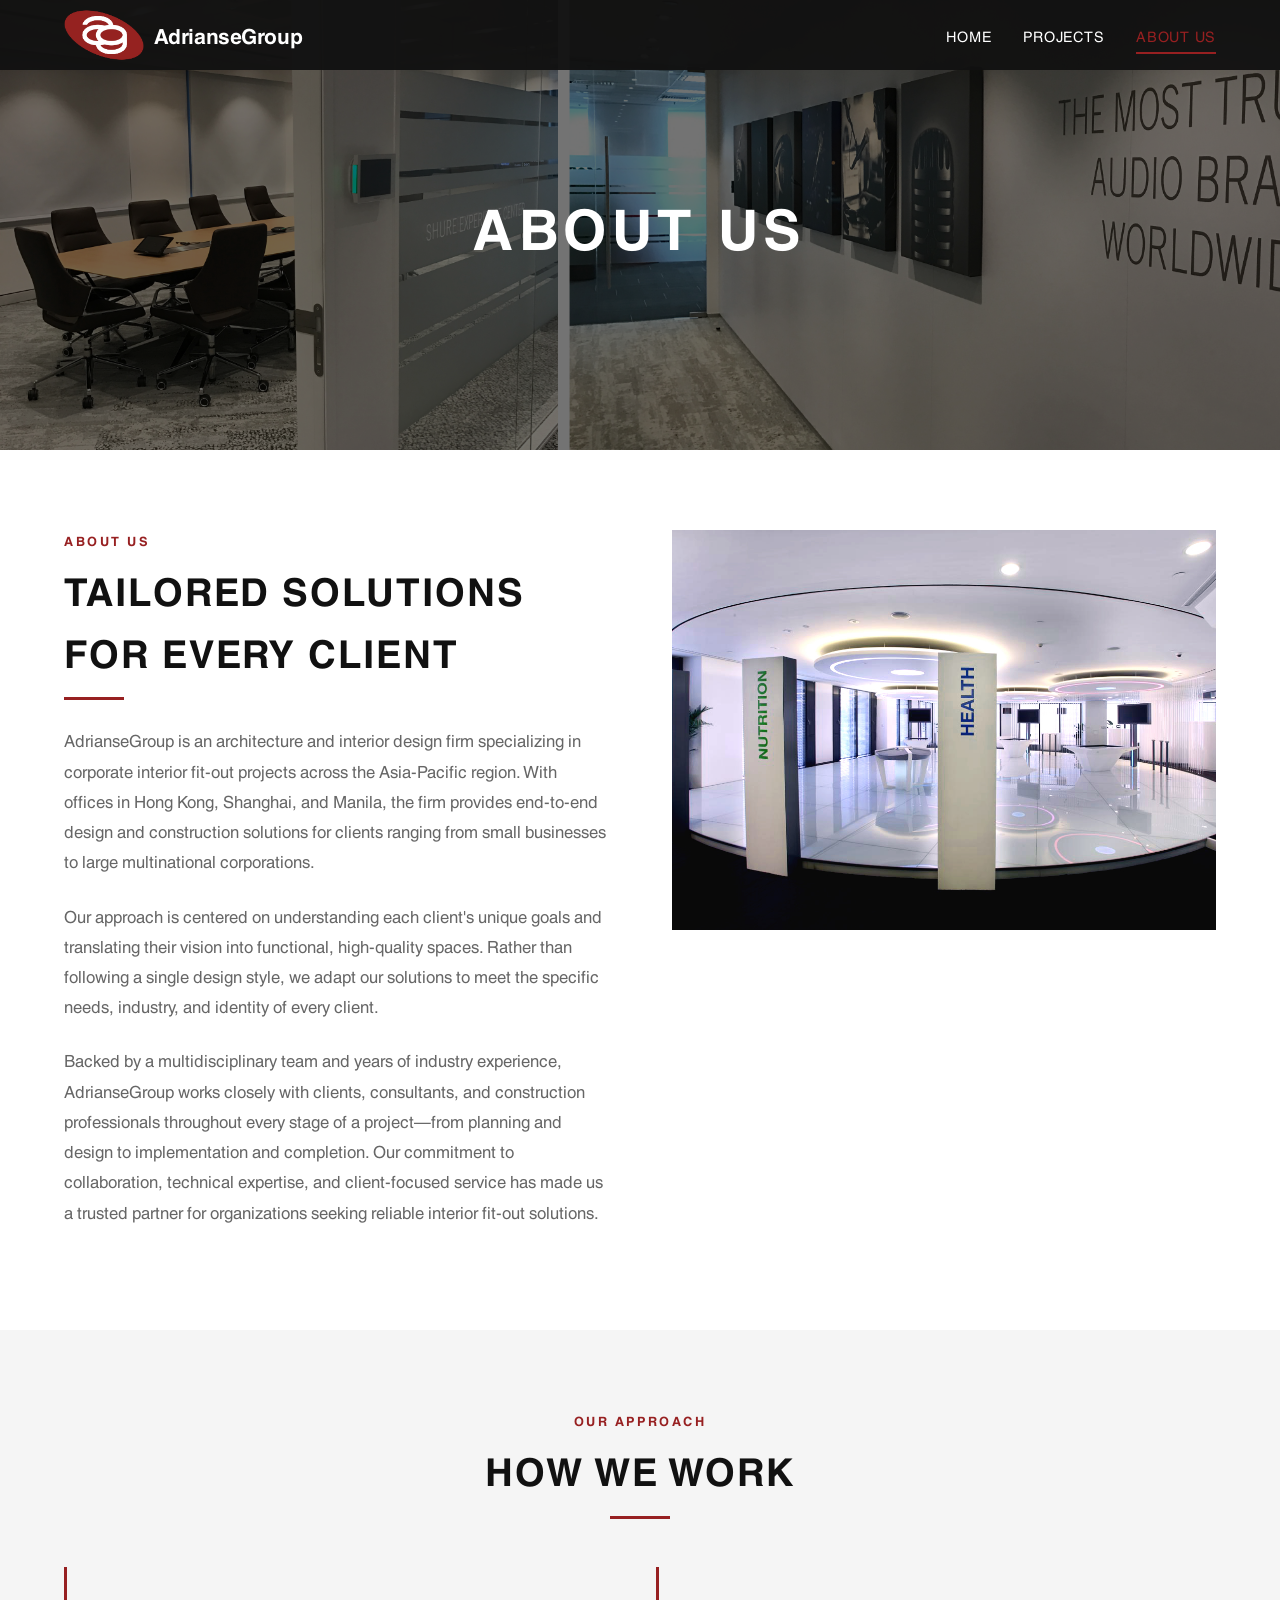
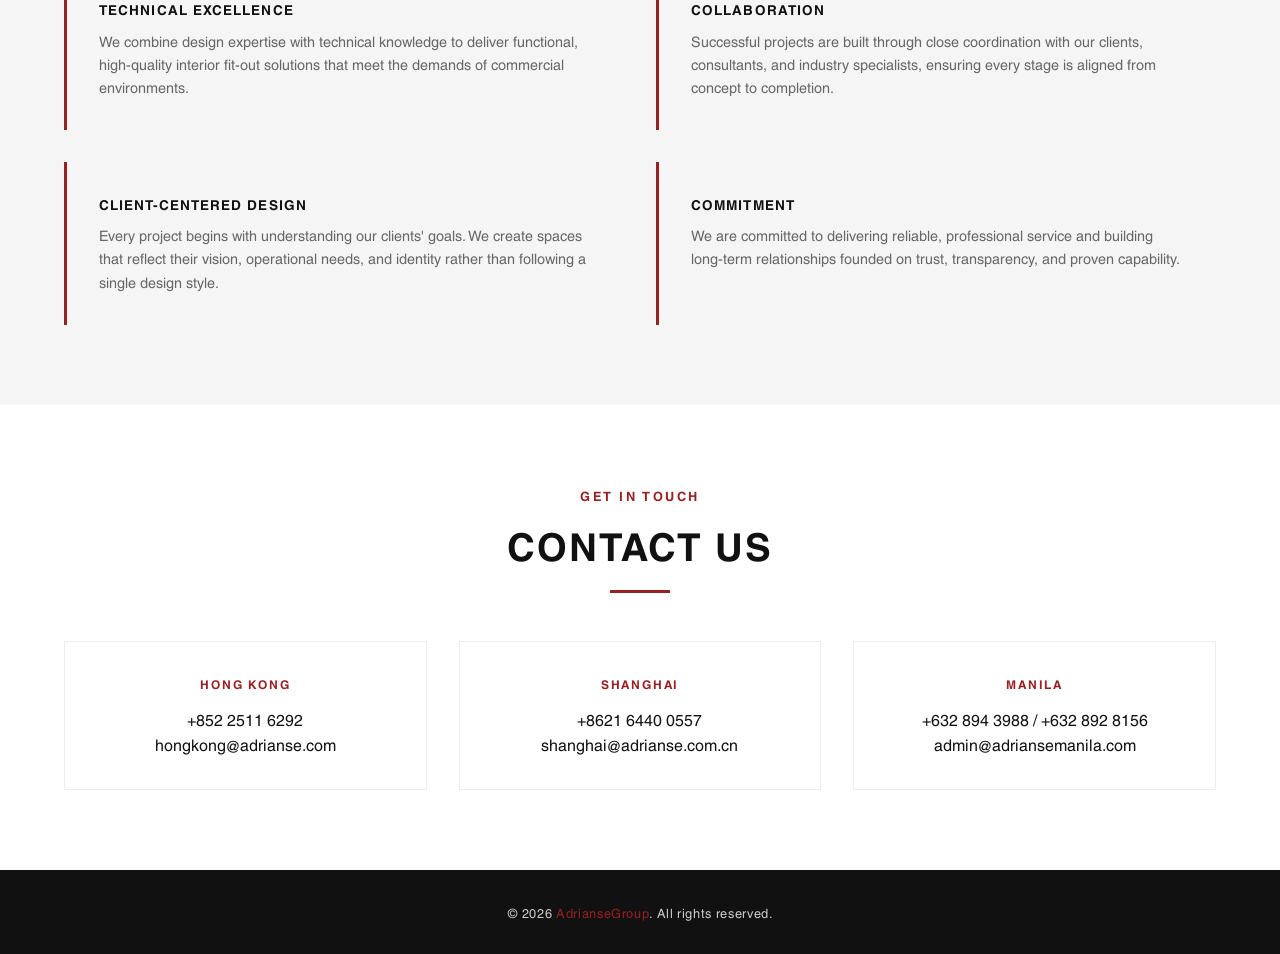
==== about.html @ fb138bbc "website redesign initial commit" ====
<!DOCTYPE html>
<html lang="en">

<head>
  <meta charset="UTF-8">
  <meta name="viewport" content="width=device-width, initial-scale=1.0">
  <meta name="description" content="About AdrianseGroup — learn about our philosophy, values, and how to get in touch.">
  <title>About Us | AdrianseGroup</title>
  <link rel="icon" type="image/x-icon" href="assets/icons/AdrianseLogo.ico">
  <link rel="stylesheet" href="assets/css/style.css">
</head>

<body>

  <!-- NAVBAR -->
  <nav class="navbar" role="navigation" aria-label="Main navigation">
    <div class="container">
      <a href="index.html" class="navbar__logo" aria-label="AdrianseGroup Home">
        <img src="assets/images/AdrianseLogo.png" alt="AdrianseGroup logo">
        <span class="navbar__brand">AdrianseGroup</span>
      </a>
      <button class="navbar__toggle" aria-label="Toggle navigation" aria-expanded="false">
        <span></span>
        <span></span>
        <span></span>
      </button>
      <ul class="navbar__links">
        <li><a href="index.html">Home</a></li>
        <li><a href="projects.html">Projects</a></li>
        <li><a href="about.html" class="active">About Us</a></li>
      </ul>
    </div>
  </nav>

  <!-- HERO -->
  <header class="hero hero--page">
    <div class="hero__bg" style="background-image: url('assets/images/projects/Shure Asia, Hong Kong/Shu-03.jpg');"
      role="img" aria-label="About AdrianseGroup"></div>
    <div class="hero__content">
      <h1 class="hero__page-title">About Us</h1>
    </div>
  </header>

  <!-- ABOUT -->
  <section class="section">
    <div class="container">
      <div class="about-content">
        <div class="about-text">
          <span class="section__label">About Us</span>
          <h2 class="section__title">Tailored Solutions for Every Client</h2>
          <div class="section__divider" style="margin: 1rem 0 0;"></div>
          <p style="margin-top: 1.5rem;">
            AdrianseGroup is an architecture and interior design firm specializing in corporate interior fit-out
            projects across the Asia-Pacific region. With offices in Hong Kong, Shanghai, and Manila, the firm provides
            end-to-end design and construction solutions for clients ranging from small businesses to large
            multinational corporations.
          </p>
          <p>
            Our approach is centered on understanding each client's unique goals and translating their vision into
            functional, high-quality spaces. Rather than following a single design style, we adapt our solutions to meet
            the specific needs, industry, and identity of every client.
          </p>
          <p>
            Backed by a multidisciplinary team and years of industry experience, AdrianseGroup works closely with
            clients, consultants, and construction professionals throughout every stage of a project—from planning and
            design to implementation and completion. Our commitment to collaboration, technical expertise, and
            client-focused service has made us a trusted partner for organizations seeking reliable interior fit-out
            solutions.
          </p>
        </div>
        <div>
          <img class="intro__image" src="assets/images/projects/Bayer China, Beijing/bay-03.jpg"
            alt="Bayer China Beijing office by AdrianseGroup">
        </div>
      </div>
    </div>
  </section>

  <!-- VALUES -->
  <section class="section section--grey">
    <div class="container">
      <div class="section__header">
        <span class="section__label">Our Approach</span>
        <h2 class="section__title">How We Work</h2>
        <div class="section__divider"></div>
      </div>
      <div class="about-values">
        <div class="about-value">
          <div class="about-value__title">Technical Excellence</div>
          <p class="about-value__text">
            We combine design expertise with technical knowledge to deliver functional, high-quality interior fit-out
            solutions that meet the demands of commercial environments.
          </p>
        </div>
        <div class="about-value">
          <div class="about-value__title">Collaboration</div>
          <p class="about-value__text">
            Successful projects are built through close coordination with our clients, consultants, and industry
            specialists, ensuring every stage is aligned from concept to completion.
          </p>
        </div>
        <div class="about-value">
          <div class="about-value__title">Client-Centered Design</div>
          <p class="about-value__text">
            Every project begins with understanding our clients' goals. We create spaces that reflect their vision,
            operational needs, and identity rather than following a single design style.
          </p>
        </div>
        <div class="about-value">
          <div class="about-value__title">Commitment</div>
          <p class="about-value__text">
            We are committed to delivering reliable, professional service and building long-term relationships founded
            on trust, transparency, and proven capability.
          </p>
        </div>
      </div>
    </div>
  </section>

  <!-- CONTACT -->
  <section class="section">
    <div class="container">
      <div class="section__header">
        <span class="section__label">Get In Touch</span>
        <h2 class="section__title">Contact Us</h2>
        <div class="section__divider"></div>
      </div>
      <div class="contact-block">
        <div class="contact-item">
          <span class="contact-item__label">Hong Kong</span>
          <p class="contact-item__value">
            <a href="tel:+85225116292">+852 2511 6292</a><br>
            <a href="mailto:hongkong@adrianse.com">hongkong@adrianse.com</a>
          </p>
        </div>
        <div class="contact-item">
          <span class="contact-item__label">Shanghai</span>
          <p class="contact-item__value">
            <a href="tel:+862164400557">+8621 6440 0557</a><br>
            <a href="mailto:shanghai@adrianse.com.cn">shanghai@adrianse.com.cn</a>
          </p>
        </div>
        <div class="contact-item">
          <span class="contact-item__label">Manila</span>
          <p class="contact-item__value">
            <a href="tel:+6328943988">+632 894 3988</a> / <a href="tel:+6328928156">+632 892 8156</a><br>
            <a href="mailto:admin@adriansemanila.com">admin@adriansemanila.com</a>
          </p>
        </div>
      </div>
    </div>
  </section>

  <!-- FOOTER -->
  <footer class="footer">
    <div class="container">
      <p>&copy; 2026 <span>AdrianseGroup</span>. All rights reserved.</p>
    </div>
  </footer>

</body>

</html>
---- assets/css/style.css ----
/* ===== FONT-FACE ===== */
@font-face {
  font-family: "Helvetica World";
  src: url("../fonts/Helvetica-World-Regular.otf") format("opentype");
  font-weight: 400;
  font-style: normal;
  font-display: swap;
}

@font-face {
  font-family: "Helvetica World";
  src: url("../fonts/Helvetica-World-Bold.otf") format("opentype");
  font-weight: 700;
  font-style: normal;
  font-display: swap;
}

@font-face {
  font-family: "Helvetica World";
  src: url("../fonts/Helvetica-World-Italic.otf") format("opentype");
  font-weight: 400;
  font-style: italic;
  font-display: swap;
}

/* ===== RESET & BASE ===== */
*,
*::before,
*::after {
  margin: 0;
  padding: 0;
  box-sizing: border-box;
}

html {
  scroll-behavior: smooth;
}

body {
  font-family: "Helvetica World", "Helvetica Neue", Arial, sans-serif;
  color: #333;
  background: #fff;
  line-height: 1.6;
}

a {
  text-decoration: none;
  color: inherit;
}

ul {
  list-style: none;
}

img {
  display: block;
  max-width: 100%;
  height: auto;
}

/* ===== VARIABLES ===== */
:root {
  --accent: #972021;
  --dark: #111;
  --grey-dark: #333;
  --grey-mid: #666;
  --grey-light: #ccc;
  --bg-light: #f5f5f5;
  --white: #fff;
  --max-width: 1200px;
  --nav-height: 70px;
}

/* ===== UTILITY ===== */
.container {
  width: 90%;
  max-width: var(--max-width);
  margin: 0 auto;
}

.hidden {
  display: none !important;
}

.sr-only {
  position: absolute;
  width: 1px;
  height: 1px;
  padding: 0;
  margin: -1px;
  overflow: hidden;
  clip: rect(0, 0, 0, 0);
  border: 0;
}

/* ===== NAVBAR ===== */
.navbar {
  position: fixed;
  top: 0;
  left: 0;
  width: 100%;
  height: var(--nav-height);
  background: rgba(17, 17, 17, 0.95);
  z-index: 1000;
  display: flex;
  align-items: center;
}

.navbar .container {
  display: flex;
  align-items: center;
  justify-content: space-between;
  width: 90%;
  max-width: var(--max-width);
  margin: 0 auto;
}

.navbar__logo {
  display: flex;
  align-items: center;
  gap: 0.6rem;
}

.navbar__logo img {
  height: 80px;
  width: auto;
}

.navbar__brand {
  font-family: "Helvetica World", "Helvetica Neue", Arial, sans-serif;
  font-weight: 700;
  font-size: 1.3rem;
  color: var(--white);
  letter-spacing: -0.02em;
  white-space: nowrap;
}

.navbar__links {
  display: flex;
  gap: 2rem;
}

.navbar__links a {
  color: var(--white);
  font-size: 0.9rem;
  font-weight: 500;
  letter-spacing: 0.05em;
  text-transform: uppercase;
  padding: 0.5rem 0;
  position: relative;
  transition: color 0.3s;
}

.navbar__links a::after {
  content: "";
  position: absolute;
  bottom: 0;
  left: 0;
  width: 0;
  height: 2px;
  background: var(--accent);
  transition: width 0.3s;
}

.navbar__links a:hover,
.navbar__links a.active {
  color: var(--accent);
}

.navbar__links a:hover::after,
.navbar__links a.active::after {
  width: 100%;
}

/* Mobile menu toggle */
.navbar__toggle {
  display: none;
  flex-direction: column;
  gap: 5px;
  background: none;
  border: none;
  cursor: pointer;
  padding: 4px;
}

.navbar__toggle span {
  display: block;
  width: 24px;
  height: 2px;
  background: var(--white);
  transition: transform 0.3s, opacity 0.3s;
}

/* ===== HERO ===== */
.hero {
  position: relative;
  height: 100vh;
  min-height: 500px;
  display: flex;
  align-items: center;
  justify-content: center;
  text-align: center;
  color: var(--white);
  overflow: hidden;
}

.hero--page {
  height: 50vh;
  min-height: 350px;
}

.hero__slideshow {
  position: absolute;
  inset: 0;
}

.hero__slide {
  position: absolute;
  inset: 0;
  background-size: cover;
  background-position: center;
  background-repeat: no-repeat;
  opacity: 0;
  transition: opacity 1.2s ease-in-out;
}

.hero__slide.active {
  opacity: 1;
}

.hero__slide::after {
  content: "";
  position: absolute;
  inset: 0;
  background: rgba(0, 0, 0, 0.55);
}

.hero__bg {
  position: absolute;
  inset: 0;
  background-size: cover;
  background-position: center;
  background-repeat: no-repeat;
}

.hero__bg::after {
  content: "";
  position: absolute;
  inset: 0;
  background: rgba(0, 0, 0, 0.55);
}

.hero__content {
  position: relative;
  z-index: 1;
  padding: 0 1rem;
}

.hero__title {
  font-size: clamp(2.5rem, 6vw, 5rem);
  font-weight: 700;
  color: var(--white);
  letter-spacing: -0.02em;
  line-height: 1.1;
  margin-bottom: 1rem;
}

.hero__subtitle {
  font-size: clamp(1rem, 2vw, 1.4rem);
  font-weight: 300;
  letter-spacing: 0.15em;
  text-transform: uppercase;
  color: var(--grey-light);
}

.hero__subtitle span {
  color: var(--white);
  font-weight: 500;
}

.hero__page-title {
  font-size: clamp(2rem, 5vw, 3.5rem);
  font-weight: 800;
  text-transform: uppercase;
  letter-spacing: 0.1em;
}

/* ===== BUTTONS ===== */
.btn {
  display: inline-block;
  padding: 0.85rem 2.5rem;
  font-size: 0.85rem;
  font-weight: 600;
  text-transform: uppercase;
  letter-spacing: 0.1em;
  border: 2px solid var(--accent);
  background: var(--accent);
  color: var(--white);
  cursor: pointer;
  transition: background 0.3s, color 0.3s;
}

.btn:hover {
  background: transparent;
  color: var(--accent);
}

.btn--outline {
  background: transparent;
  color: var(--accent);
}

.btn--outline:hover {
  background: var(--accent);
  color: var(--white);
}

/* ===== SECTIONS ===== */
.section {
  padding: 5rem 0;
}

.section--grey {
  background: var(--bg-light);
}

.section__header {
  text-align: center;
  margin-bottom: 3rem;
}

.section__label {
  display: block;
  font-size: 0.8rem;
  font-weight: 600;
  text-transform: uppercase;
  letter-spacing: 0.2em;
  color: var(--accent);
  margin-bottom: 0.5rem;
}

.section__title {
  font-size: clamp(1.8rem, 3vw, 2.5rem);
  font-weight: 700;
  color: var(--dark);
  text-transform: uppercase;
  letter-spacing: 0.05em;
}

.section__divider {
  width: 60px;
  height: 3px;
  background: var(--accent);
  margin: 1rem auto 0;
}

/* ===== INTRO (HOME) ===== */
.intro {
  display: grid;
  grid-template-columns: 1fr 1fr;
  gap: 4rem;
  align-items: center;
}

.intro__text p {
  font-size: 1.05rem;
  line-height: 1.8;
  color: var(--grey-mid);
  margin-bottom: 1.5rem;
}

.intro__image {
  width: 100%;
  height: 400px;
  object-fit: cover;
}

/* ===== FEATURED PROJECTS (HOME) ===== */
.featured-grid {
  display: grid;
  grid-template-columns: repeat(3, 1fr);
  gap: 1.5rem;
}

.featured-card {
  position: relative;
  overflow: hidden;
  aspect-ratio: 4 / 3;
}

.featured-card__img {
  width: 100%;
  height: 100%;
  object-fit: cover;
  transition: transform 0.5s;
}

.featured-card:hover .featured-card__img {
  transform: scale(1.05);
}

.featured-card__overlay {
  position: absolute;
  inset: 0;
  background: rgba(0, 0, 0, 0.5);
  display: flex;
  flex-direction: column;
  align-items: center;
  justify-content: center;
  opacity: 0;
  transition: opacity 0.4s;
}

.featured-card:hover .featured-card__overlay {
  opacity: 1;
}

.featured-card__name {
  color: var(--white);
  font-size: 1.1rem;
  font-weight: 700;
  text-transform: uppercase;
  letter-spacing: 0.08em;
  margin-bottom: 0.3rem;
}

.featured-card__location {
  color: var(--grey-light);
  font-size: 0.8rem;
  text-transform: uppercase;
  letter-spacing: 0.12em;
}

/* ===== FILTER BAR ===== */
.filter-bar {
  display: flex;
  justify-content: center;
  gap: 0.5rem;
  flex-wrap: wrap;
  margin-bottom: 3rem;
}

.filter-btn {
  padding: 0.6rem 1.5rem;
  font-size: 0.8rem;
  font-weight: 600;
  text-transform: uppercase;
  letter-spacing: 0.1em;
  border: 2px solid var(--grey-light);
  background: transparent;
  color: var(--grey-mid);
  cursor: pointer;
  transition: all 0.3s;
}

.filter-btn:hover,
.filter-btn.active {
  border-color: var(--accent);
  background: var(--accent);
  color: var(--white);
}

/* ===== PROJECT GRID ===== */
.project-grid {
  display: grid;
  grid-template-columns: repeat(auto-fill, minmax(300px, 1fr));
  gap: 1.5rem;
}

.project-card {
  position: relative;
  overflow: hidden;
  aspect-ratio: 4 / 3;
  cursor: pointer;
}

.project-card__img {
  width: 100%;
  height: 100%;
  object-fit: cover;
  transition: transform 0.5s;
}

.project-card:hover .project-card__img {
  transform: scale(1.05);
}

.project-card__info {
  position: absolute;
  bottom: 0;
  left: 0;
  right: 0;
  padding: 1.5rem;
  background: linear-gradient(transparent, rgba(0, 0, 0, 0.8));
  color: var(--white);
}

.project-card__name {
  font-size: 1rem;
  font-weight: 700;
  text-transform: uppercase;
  letter-spacing: 0.05em;
}

.project-card__location {
  font-size: 0.75rem;
  color: var(--grey-light);
  text-transform: uppercase;
  letter-spacing: 0.12em;
  margin-top: 0.2rem;
}

/* ===== LIGHTBOX ===== */
.lightbox {
  position: fixed;
  inset: 0;
  background: rgba(0, 0, 0, 0.95);
  z-index: 2000;
  display: flex;
  align-items: center;
  justify-content: center;
  opacity: 0;
  visibility: hidden;
  transition: opacity 0.3s, visibility 0.3s;
}

.lightbox.active {
  opacity: 1;
  visibility: visible;
}

.lightbox__close {
  position: absolute;
  top: 1.5rem;
  right: 1.5rem;
  width: 40px;
  height: 40px;
  background: none;
  border: none;
  cursor: pointer;
  z-index: 10;
  display: flex;
  align-items: center;
  justify-content: center;
}

.lightbox__close::before,
.lightbox__close::after {
  content: "";
  position: absolute;
  width: 28px;
  height: 2px;
  background: var(--white);
}

.lightbox__close::before {
  transform: rotate(45deg);
}

.lightbox__close::after {
  transform: rotate(-45deg);
}

.lightbox__counter {
  position: absolute;
  top: 1.5rem;
  left: 1.5rem;
  color: var(--grey-light);
  font-size: 0.85rem;
  font-weight: 500;
  letter-spacing: 0.1em;
  z-index: 10;
}

.lightbox__caption {
  position: absolute;
  bottom: 1.5rem;
  left: 50%;
  transform: translateX(-50%);
  color: var(--white);
  font-size: 0.9rem;
  font-weight: 600;
  text-transform: uppercase;
  letter-spacing: 0.1em;
  text-align: center;
  z-index: 10;
  white-space: nowrap;
}

.lightbox__img {
  max-width: 85vw;
  max-height: 85vh;
  object-fit: contain;
  transition: opacity 0.3s;
}

.lightbox__nav {
  position: absolute;
  top: 50%;
  transform: translateY(-50%);
  width: 50px;
  height: 50px;
  background: rgba(255, 255, 255, 0.1);
  border: 1px solid rgba(255, 255, 255, 0.2);
  border-radius: 50%;
  cursor: pointer;
  display: flex;
  align-items: center;
  justify-content: center;
  transition: background 0.3s;
  z-index: 10;
}

.lightbox__nav:hover {
  background: rgba(255, 255, 255, 0.2);
}

.lightbox__nav--prev {
  left: 1.5rem;
}

.lightbox__nav--next {
  right: 1.5rem;
}

.lightbox__nav::after {
  content: "";
  width: 12px;
  height: 12px;
  border-top: 2px solid var(--white);
  border-right: 2px solid var(--white);
}

.lightbox__nav--prev::after {
  transform: rotate(-135deg);
}

.lightbox__nav--next::after {
  transform: rotate(45deg);
}

/* ===== ABOUT PAGE ===== */
.about-content {
  display: grid;
  grid-template-columns: 1fr 1fr;
  gap: 4rem;
  align-items: start;
}

.about-text p {
  font-size: 1.05rem;
  line-height: 1.8;
  color: var(--grey-mid);
  margin-bottom: 1.5rem;
}

.about-text h3 {
  font-size: 1.2rem;
  font-weight: 700;
  color: var(--dark);
  text-transform: uppercase;
  letter-spacing: 0.05em;
  margin-bottom: 0.75rem;
}

.about-values {
  display: grid;
  grid-template-columns: 1fr 1fr;
  gap: 2rem;
}

.about-value {
  padding: 2rem;
  background: var(--bg-light);
  border-left: 3px solid var(--accent);
}

.about-value__title {
  font-size: 0.85rem;
  font-weight: 700;
  text-transform: uppercase;
  letter-spacing: 0.08em;
  color: var(--dark);
  margin-bottom: 0.5rem;
}

.about-value__text {
  font-size: 0.9rem;
  color: var(--grey-mid);
  line-height: 1.6;
}

/* ===== CONTACT ===== */
.contact-block {
  display: grid;
  grid-template-columns: repeat(3, 1fr);
  gap: 2rem;
  margin-top: 3rem;
}

.contact-item {
  text-align: center;
  padding: 2rem;
  border: 1px solid #eee;
}

.contact-item__label {
  display: block;
  font-size: 0.75rem;
  font-weight: 600;
  text-transform: uppercase;
  letter-spacing: 0.15em;
  color: var(--accent);
  margin-bottom: 0.75rem;
}

.contact-item__value {
  font-size: 1rem;
  color: var(--dark);
  font-weight: 500;
}

.contact-item__value a {
  color: var(--dark);
  transition: color 0.3s;
}

.contact-item__value a:hover {
  color: var(--accent);
}

/* ===== FOOTER ===== */
.footer {
  background: var(--dark);
  color: var(--grey-light);
  padding: 2rem 0;
  text-align: center;
}

.footer p {
  font-size: 0.8rem;
  letter-spacing: 0.05em;
}

.footer span {
  color: var(--accent);
}

/* ===== RESPONSIVE: TABLET ===== */
@media (max-width: 1024px) {
  .intro {
    grid-template-columns: 1fr;
    gap: 2rem;
  }

  .featured-grid {
    grid-template-columns: repeat(2, 1fr);
  }

  .about-content {
    grid-template-columns: 1fr;
    gap: 2rem;
  }

  .contact-block {
    grid-template-columns: 1fr;
  }
}

/* ===== RESPONSIVE: MOBILE ===== */
@media (max-width: 768px) {
  .navbar__toggle {
    display: flex;
  }

  .navbar__links {
    position: absolute;
    top: var(--nav-height);
    left: 0;
    width: 100%;
    flex-direction: column;
    background: rgba(17, 17, 17, 0.98);
    padding: 1rem 0;
    gap: 0;
    max-height: 0;
    overflow: hidden;
    transition: max-height 0.4s;
  }

  .navbar__links.open {
    max-height: 300px;
  }

  .navbar__links a {
    display: block;
    padding: 0.9rem 1.5rem;
    border-bottom: 1px solid rgba(255, 255, 255, 0.05);
  }

  .featured-grid {
    grid-template-columns: 1fr;
  }

  .project-grid {
    grid-template-columns: 1fr;
  }

  .about-values {
    grid-template-columns: 1fr;
  }

  .hero--page {
    height: 40vh;
    min-height: 280px;
  }

  .lightbox__nav {
    width: 40px;
    height: 40px;
  }

  .lightbox__nav--prev {
    left: 0.75rem;
  }

  .lightbox__nav--next {
    right: 0.75rem;
  }
}
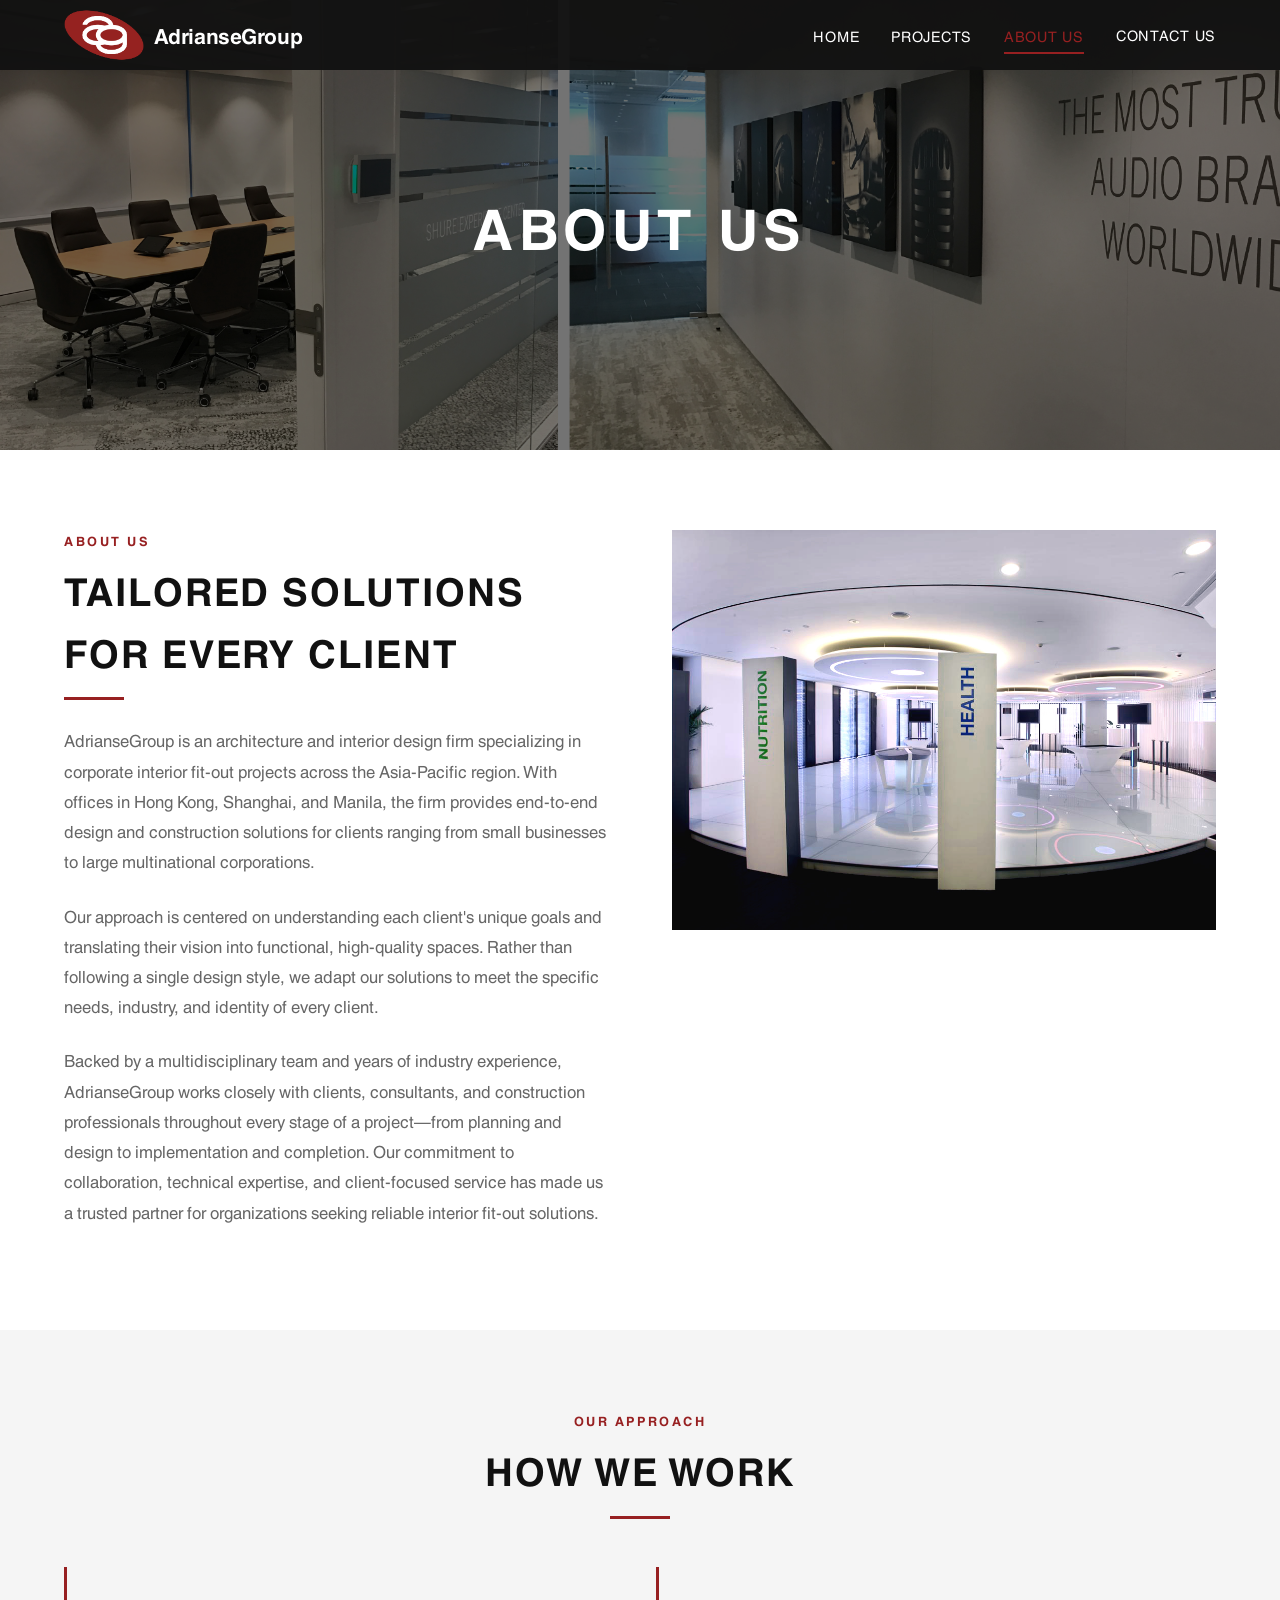
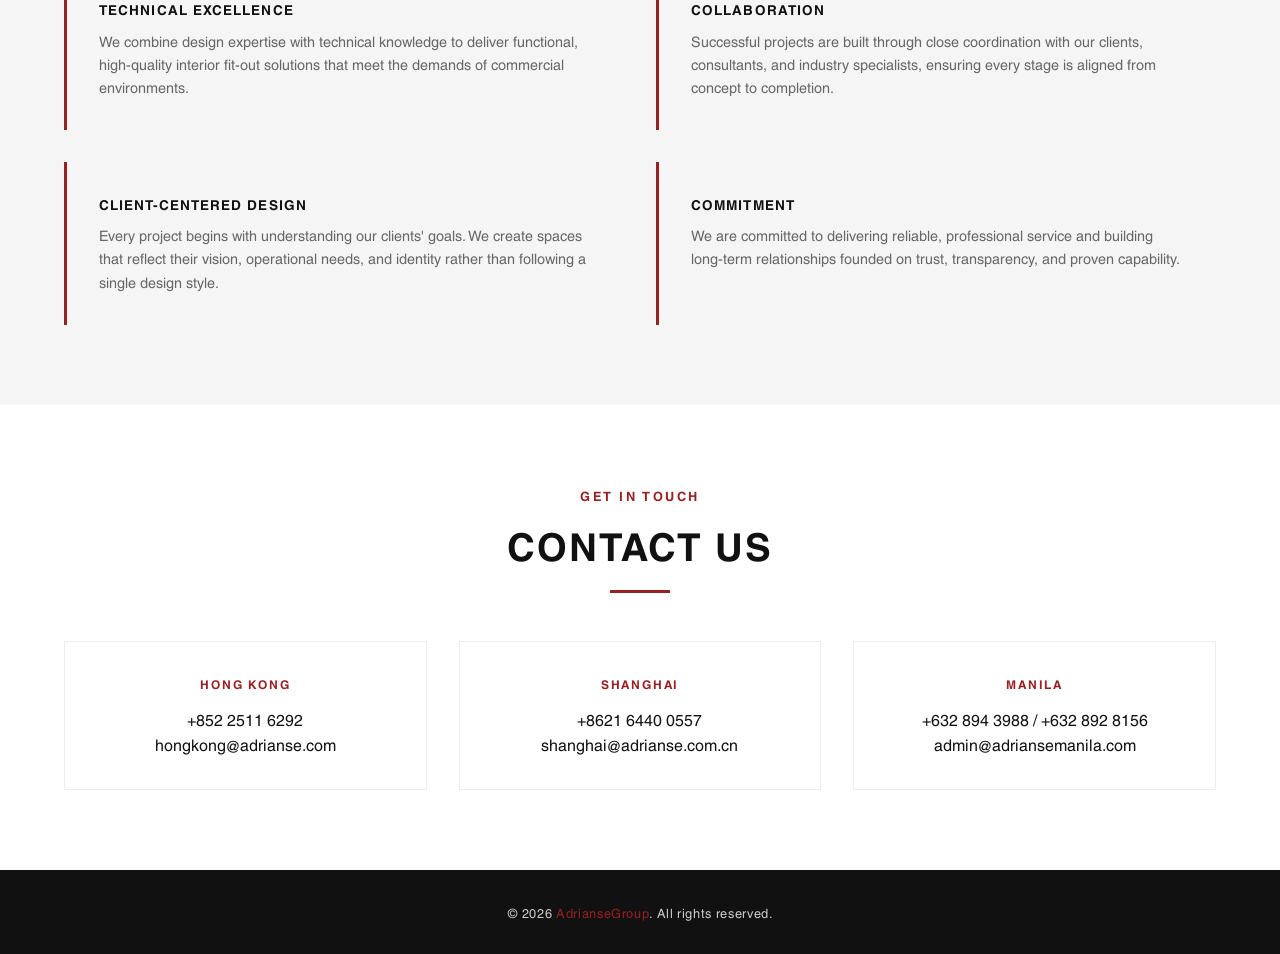
==== commit 27521b49: "more accessible contact information" ====
--- a/about.html
+++ b/about.html
@@ -28,9 +28,29 @@
         <li><a href="index.html">Home</a></li>
         <li><a href="projects.html">Projects</a></li>
         <li><a href="about.html" class="active">About Us</a></li>
+        <li class="navbar__dropdown">
+          <button class="navbar__dropdown-toggle">Contact Us</button>
+          <ul class="navbar__dropdown-menu">
+            <li><button data-branch="hongkong">Hong Kong</button></li>
+            <li><button data-branch="shanghai">Shanghai</button></li>
+            <li><button data-branch="manila">Manila</button></li>
+          </ul>
+        </li>
       </ul>
     </div>
   </nav>
+
+  <!-- CONTACT OVERLAY -->
+  <div class="contact-overlay" aria-hidden="true">
+    <div class="contact-overlay__card">
+      <button class="contact-overlay__close" aria-label="Close"></button>
+      <span class="contact-overlay__branch"></span>
+      <div class="contact-overlay__info">
+        <p class="contact-overlay__phone"></p>
+        <p class="contact-overlay__email"></p>
+      </div>
+    </div>
+  </div>
 
   <!-- HERO -->
   <header class="hero hero--page">
@@ -158,6 +178,7 @@
     </div>
   </footer>
 
+  <script src="assets/js/main.js"></script>
 </body>
 
 </html>
--- a/assets/css/style.css
+++ b/assets/css/style.css
@@ -137,6 +137,7 @@
 
 .navbar__links {
   display: flex;
+  align-items: center;
   gap: 2rem;
 }
 
@@ -189,6 +190,195 @@
   height: 2px;
   background: var(--white);
   transition: transform 0.3s, opacity 0.3s;
+}
+
+/* ===== NAVBAR DROPDOWN ===== */
+.navbar__dropdown {
+  position: relative;
+  list-style: none;
+  margin: 0;
+  padding: 0;
+}
+
+.navbar__dropdown-toggle {
+  background: none;
+  border: none;
+  color: var(--white);
+  font-family: inherit;
+  font-size: 0.9rem;
+  font-weight: 500;
+  letter-spacing: 0.05em;
+  text-transform: uppercase;
+  line-height: 1.4;
+  padding: 0.5rem 0;
+  margin-top: 1px;
+  cursor: pointer;
+  position: relative;
+  display: inline-block;
+  transition: color 0.3s;
+}
+
+.navbar__dropdown-toggle::after {
+  content: "";
+  position: absolute;
+  bottom: 0;
+  left: 0;
+  width: 0;
+  height: 2px;
+  background: var(--accent);
+  transition: width 0.3s;
+}
+
+.navbar__dropdown:hover .navbar__dropdown-toggle,
+.navbar__dropdown-toggle:focus {
+  color: var(--accent);
+}
+
+.navbar__dropdown:hover .navbar__dropdown-toggle::after,
+.navbar__dropdown-toggle:focus::after {
+  width: 100%;
+}
+
+.navbar__dropdown-menu {
+  position: absolute;
+  top: 100%;
+  right: 0;
+  min-width: 180px;
+  background: rgba(17, 17, 17, 0.98);
+  border-top: 2px solid var(--accent);
+  opacity: 0;
+  visibility: hidden;
+  transform: translateY(-4px);
+  transition: opacity 0.3s, visibility 0.3s, transform 0.3s;
+}
+
+.navbar__dropdown-menu.show {
+  opacity: 1;
+  visibility: visible;
+  transform: translateY(0);
+}
+
+.navbar__dropdown-menu li button {
+  display: block;
+  width: 100%;
+  background: none;
+  border: none;
+  border-bottom: 1px solid rgba(255, 255, 255, 0.05);
+  color: var(--white);
+  font-family: inherit;
+  font-size: 0.85rem;
+  font-weight: 500;
+  letter-spacing: 0.05em;
+  text-transform: uppercase;
+  padding: 0.85rem 1.5rem;
+  text-align: left;
+  cursor: pointer;
+  transition: background 0.3s, color 0.3s;
+}
+
+.navbar__dropdown-menu li button:hover {
+  background: rgba(255, 255, 255, 0.08);
+  color: var(--accent);
+}
+
+/* ===== CONTACT OVERLAY ===== */
+.contact-overlay {
+  position: fixed;
+  inset: 0;
+  background: rgba(0, 0, 0, 0.85);
+  z-index: 2000;
+  display: flex;
+  align-items: center;
+  justify-content: center;
+  opacity: 0;
+  visibility: hidden;
+  transition: opacity 0.3s, visibility 0.3s;
+}
+
+.contact-overlay.active {
+  opacity: 1;
+  visibility: visible;
+}
+
+.contact-overlay__card {
+  position: relative;
+  background: var(--white);
+  padding: 3rem 4rem;
+  text-align: center;
+  max-width: 460px;
+  width: 90%;
+}
+
+.contact-overlay__close {
+  position: absolute;
+  top: 1rem;
+  right: 1rem;
+  width: 36px;
+  height: 36px;
+  background: none;
+  border: none;
+  cursor: pointer;
+  display: flex;
+  align-items: center;
+  justify-content: center;
+}
+
+.contact-overlay__close::before,
+.contact-overlay__close::after {
+  content: "";
+  position: absolute;
+  width: 24px;
+  height: 2px;
+  background: var(--grey-mid);
+  transition: background 0.3s;
+}
+
+.contact-overlay__close::before {
+  transform: rotate(45deg);
+}
+
+.contact-overlay__close::after {
+  transform: rotate(-45deg);
+}
+
+.contact-overlay__close:hover::before,
+.contact-overlay__close:hover::after {
+  background: var(--accent);
+}
+
+.contact-overlay__branch {
+  display: block;
+  font-size: 0.75rem;
+  font-weight: 600;
+  text-transform: uppercase;
+  letter-spacing: 0.15em;
+  color: var(--accent);
+  margin-bottom: 1rem;
+}
+
+.contact-overlay__info {
+  margin-top: 1rem;
+}
+
+.contact-overlay__phone {
+  font-size: 1.2rem;
+  font-weight: 700;
+  color: var(--dark);
+  margin-bottom: 0.75rem;
+}
+
+.contact-overlay__email {
+  font-size: 0.95rem;
+  color: var(--grey-mid);
+}
+
+.contact-overlay__email a {
+  color: var(--grey-mid);
+  transition: color 0.3s;
+}
+
+.contact-overlay__email a:hover {
+  color: var(--accent);
 }
 
 /* ===== HERO ===== */
@@ -788,7 +978,7 @@
   }
 
   .navbar__links.open {
-    max-height: 300px;
+    max-height: 500px;
   }
 
   .navbar__links a {
@@ -797,6 +987,41 @@
     border-bottom: 1px solid rgba(255, 255, 255, 0.05);
   }
 
+  .navbar__dropdown-toggle {
+    display: block;
+    width: 100%;
+    text-align: center;
+    padding: 0.9rem 1.5rem;
+    font-size: 0.9rem;
+    border-bottom: 1px solid rgba(255, 255, 255, 0.05);
+    margin: 0;
+    text-indent: 0;
+  }
+
+  .navbar__dropdown-toggle::after {
+    display: none;
+  }
+
+  .navbar__dropdown-menu {
+    position: static;
+    border-top: none;
+    opacity: 1;
+    visibility: visible;
+    transform: none;
+    max-height: 0;
+    overflow: hidden;
+    transition: max-height 0.4s;
+  }
+
+  .navbar__dropdown-menu.show {
+    max-height: 300px;
+  }
+
+  .navbar__dropdown-menu li button {
+    padding-left: 3rem;
+    font-size: 0.8rem;
+  }
+
   .featured-grid {
     grid-template-columns: 1fr;
   }
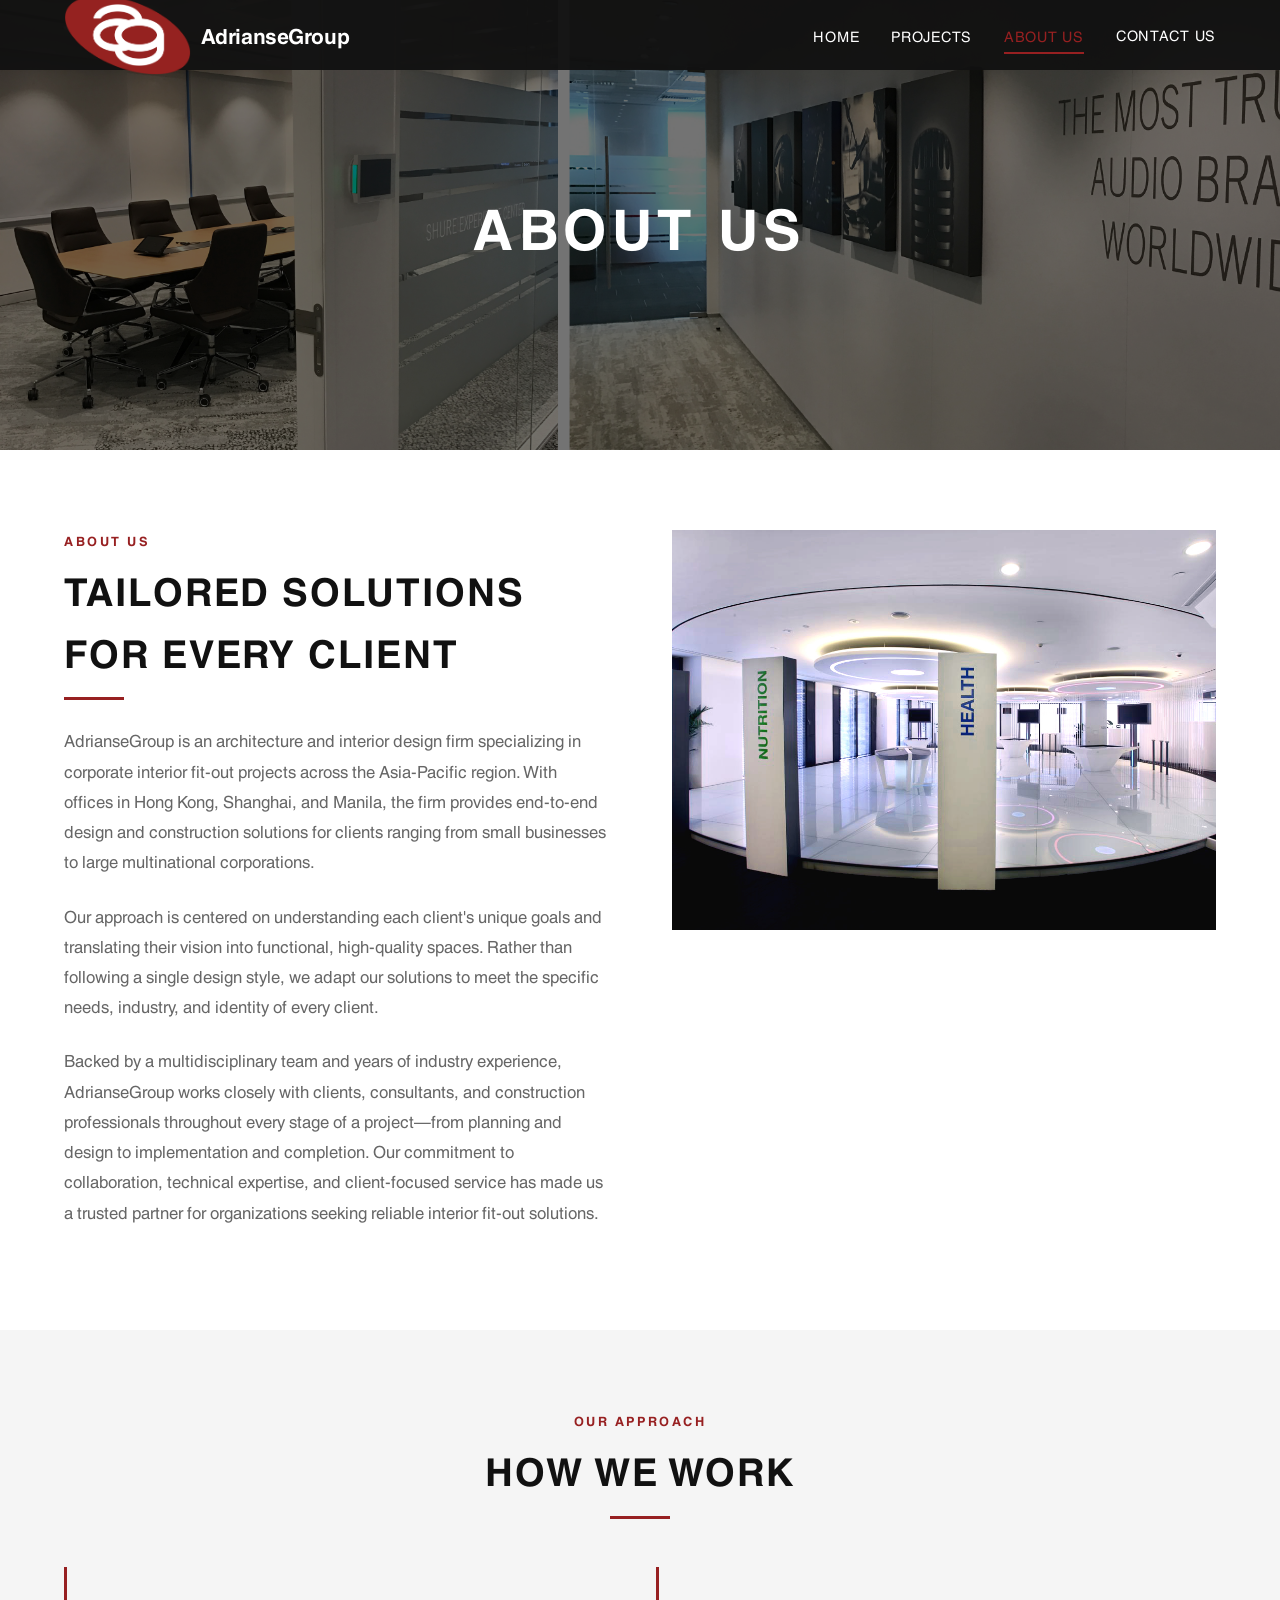
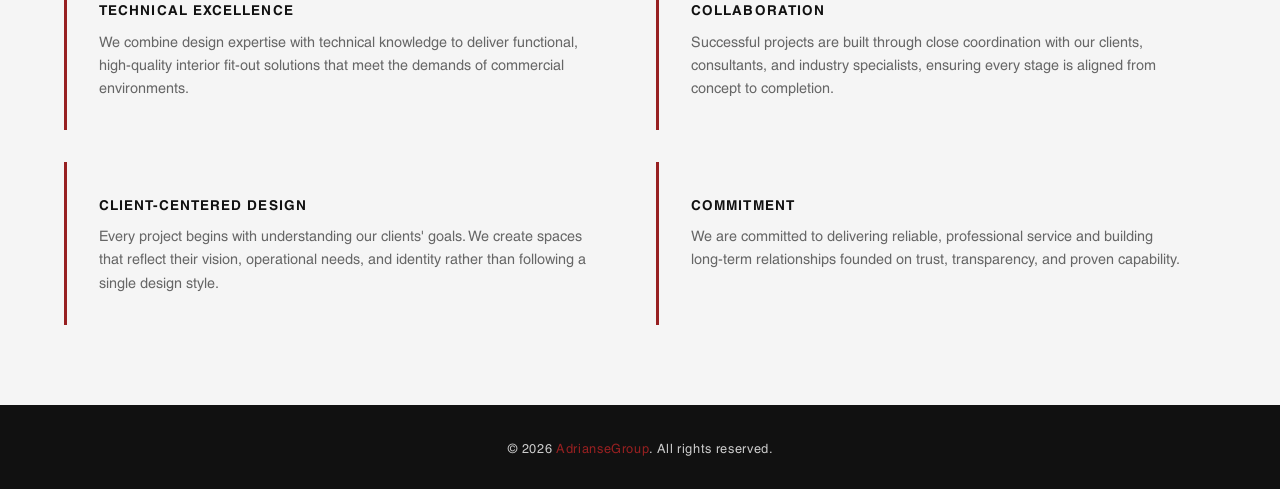
==== commit d540b92a: "final revisions, removed contacts in about us page" ====
--- a/about.html
+++ b/about.html
@@ -12,7 +12,6 @@
 
 <body>
 
-  <!-- NAVBAR -->
   <nav class="navbar" role="navigation" aria-label="Main navigation">
     <div class="container">
       <a href="index.html" class="navbar__logo" aria-label="AdrianseGroup Home">
@@ -40,7 +39,6 @@
     </div>
   </nav>
 
-  <!-- CONTACT OVERLAY -->
   <div class="contact-overlay" aria-hidden="true">
     <div class="contact-overlay__card">
       <button class="contact-overlay__close" aria-label="Close"></button>
@@ -52,7 +50,6 @@
     </div>
   </div>
 
-  <!-- HERO -->
   <header class="hero hero--page">
     <div class="hero__bg" style="background-image: url('assets/images/projects/Shure Asia, Hong Kong/Shu-03.jpg');"
       role="img" aria-label="About AdrianseGroup"></div>
@@ -61,7 +58,6 @@
     </div>
   </header>
 
-  <!-- ABOUT -->
   <section class="section">
     <div class="container">
       <div class="about-content">
@@ -96,7 +92,6 @@
     </div>
   </section>
 
-  <!-- VALUES -->
   <section class="section section--grey">
     <div class="container">
       <div class="section__header">
@@ -137,41 +132,6 @@
     </div>
   </section>
 
-  <!-- CONTACT -->
-  <section class="section">
-    <div class="container">
-      <div class="section__header">
-        <span class="section__label">Get In Touch</span>
-        <h2 class="section__title">Contact Us</h2>
-        <div class="section__divider"></div>
-      </div>
-      <div class="contact-block">
-        <div class="contact-item">
-          <span class="contact-item__label">Hong Kong</span>
-          <p class="contact-item__value">
-            <a href="tel:+85225116292">+852 2511 6292</a><br>
-            <a href="mailto:hongkong@adrianse.com">hongkong@adrianse.com</a>
-          </p>
-        </div>
-        <div class="contact-item">
-          <span class="contact-item__label">Shanghai</span>
-          <p class="contact-item__value">
-            <a href="tel:+862164400557">+8621 6440 0557</a><br>
-            <a href="mailto:shanghai@adrianse.com.cn">shanghai@adrianse.com.cn</a>
-          </p>
-        </div>
-        <div class="contact-item">
-          <span class="contact-item__label">Manila</span>
-          <p class="contact-item__value">
-            <a href="tel:+6328943988">+632 894 3988</a> / <a href="tel:+6328928156">+632 892 8156</a><br>
-            <a href="mailto:admin@adriansemanila.com">admin@adriansemanila.com</a>
-          </p>
-        </div>
-      </div>
-    </div>
-  </section>
-
-  <!-- FOOTER -->
   <footer class="footer">
     <div class="container">
       <p>&copy; 2026 <span>AdrianseGroup</span>. All rights reserved.</p>
--- a/assets/css/style.css
+++ b/assets/css/style.css
@@ -1,4 +1,3 @@
-/* ===== FONT-FACE ===== */
 @font-face {
   font-family: "Helvetica World";
   src: url("../fonts/Helvetica-World-Regular.otf") format("opentype");
@@ -23,7 +22,6 @@
   font-display: swap;
 }
 
-/* ===== RESET & BASE ===== */
 *,
 *::before,
 *::after {
@@ -58,7 +56,6 @@
   height: auto;
 }
 
-/* ===== VARIABLES ===== */
 :root {
   --accent: #972021;
   --dark: #111;
@@ -71,7 +68,6 @@
   --nav-height: 70px;
 }
 
-/* ===== UTILITY ===== */
 .container {
   width: 90%;
   max-width: var(--max-width);
@@ -93,7 +89,6 @@
   border: 0;
 }
 
-/* ===== NAVBAR ===== */
 .navbar {
   position: fixed;
   top: 0;
@@ -173,7 +168,6 @@
   width: 100%;
 }
 
-/* Mobile menu toggle */
 .navbar__toggle {
   display: none;
   flex-direction: column;
@@ -192,7 +186,6 @@
   transition: transform 0.3s, opacity 0.3s;
 }
 
-/* ===== NAVBAR DROPDOWN ===== */
 .navbar__dropdown {
   position: relative;
   list-style: none;
@@ -281,7 +274,6 @@
   color: var(--accent);
 }
 
-/* ===== CONTACT OVERLAY ===== */
 .contact-overlay {
   position: fixed;
   inset: 0;
@@ -381,7 +373,6 @@
   color: var(--accent);
 }
 
-/* ===== HERO ===== */
 .hero {
   position: relative;
   height: 100vh;
@@ -475,7 +466,6 @@
   letter-spacing: 0.1em;
 }
 
-/* ===== BUTTONS ===== */
 .btn {
   display: inline-block;
   padding: 0.85rem 2.5rem;
@@ -505,7 +495,6 @@
   color: var(--white);
 }
 
-/* ===== SECTIONS ===== */
 .section {
   padding: 5rem 0;
 }
@@ -544,7 +533,6 @@
   margin: 1rem auto 0;
 }
 
-/* ===== INTRO (HOME) ===== */
 .intro {
   display: grid;
   grid-template-columns: 1fr 1fr;
@@ -565,7 +553,6 @@
   object-fit: cover;
 }
 
-/* ===== FEATURED PROJECTS (HOME) ===== */
 .featured-grid {
   display: grid;
   grid-template-columns: repeat(3, 1fr);
@@ -621,7 +608,6 @@
   letter-spacing: 0.12em;
 }
 
-/* ===== FILTER BAR ===== */
 .filter-bar {
   display: flex;
   justify-content: center;
@@ -650,7 +636,6 @@
   color: var(--white);
 }
 
-/* ===== PROJECT GRID ===== */
 .project-grid {
   display: grid;
   grid-template-columns: repeat(auto-fill, minmax(300px, 1fr));
@@ -700,7 +685,6 @@
   margin-top: 0.2rem;
 }
 
-/* ===== LIGHTBOX ===== */
 .lightbox {
   position: fixed;
   inset: 0;
@@ -829,7 +813,6 @@
   transform: rotate(45deg);
 }
 
-/* ===== ABOUT PAGE ===== */
 .about-content {
   display: grid;
   grid-template-columns: 1fr 1fr;
@@ -880,7 +863,6 @@
   line-height: 1.6;
 }
 
-/* ===== CONTACT ===== */
 .contact-block {
   display: grid;
   grid-template-columns: repeat(3, 1fr);
@@ -919,7 +901,6 @@
   color: var(--accent);
 }
 
-/* ===== FOOTER ===== */
 .footer {
   background: var(--dark);
   color: var(--grey-light);
@@ -936,7 +917,6 @@
   color: var(--accent);
 }
 
-/* ===== RESPONSIVE: TABLET ===== */
 @media (max-width: 1024px) {
   .intro {
     grid-template-columns: 1fr;
@@ -957,7 +937,6 @@
   }
 }
 
-/* ===== RESPONSIVE: MOBILE ===== */
 @media (max-width: 768px) {
   .navbar__toggle {
     display: flex;
